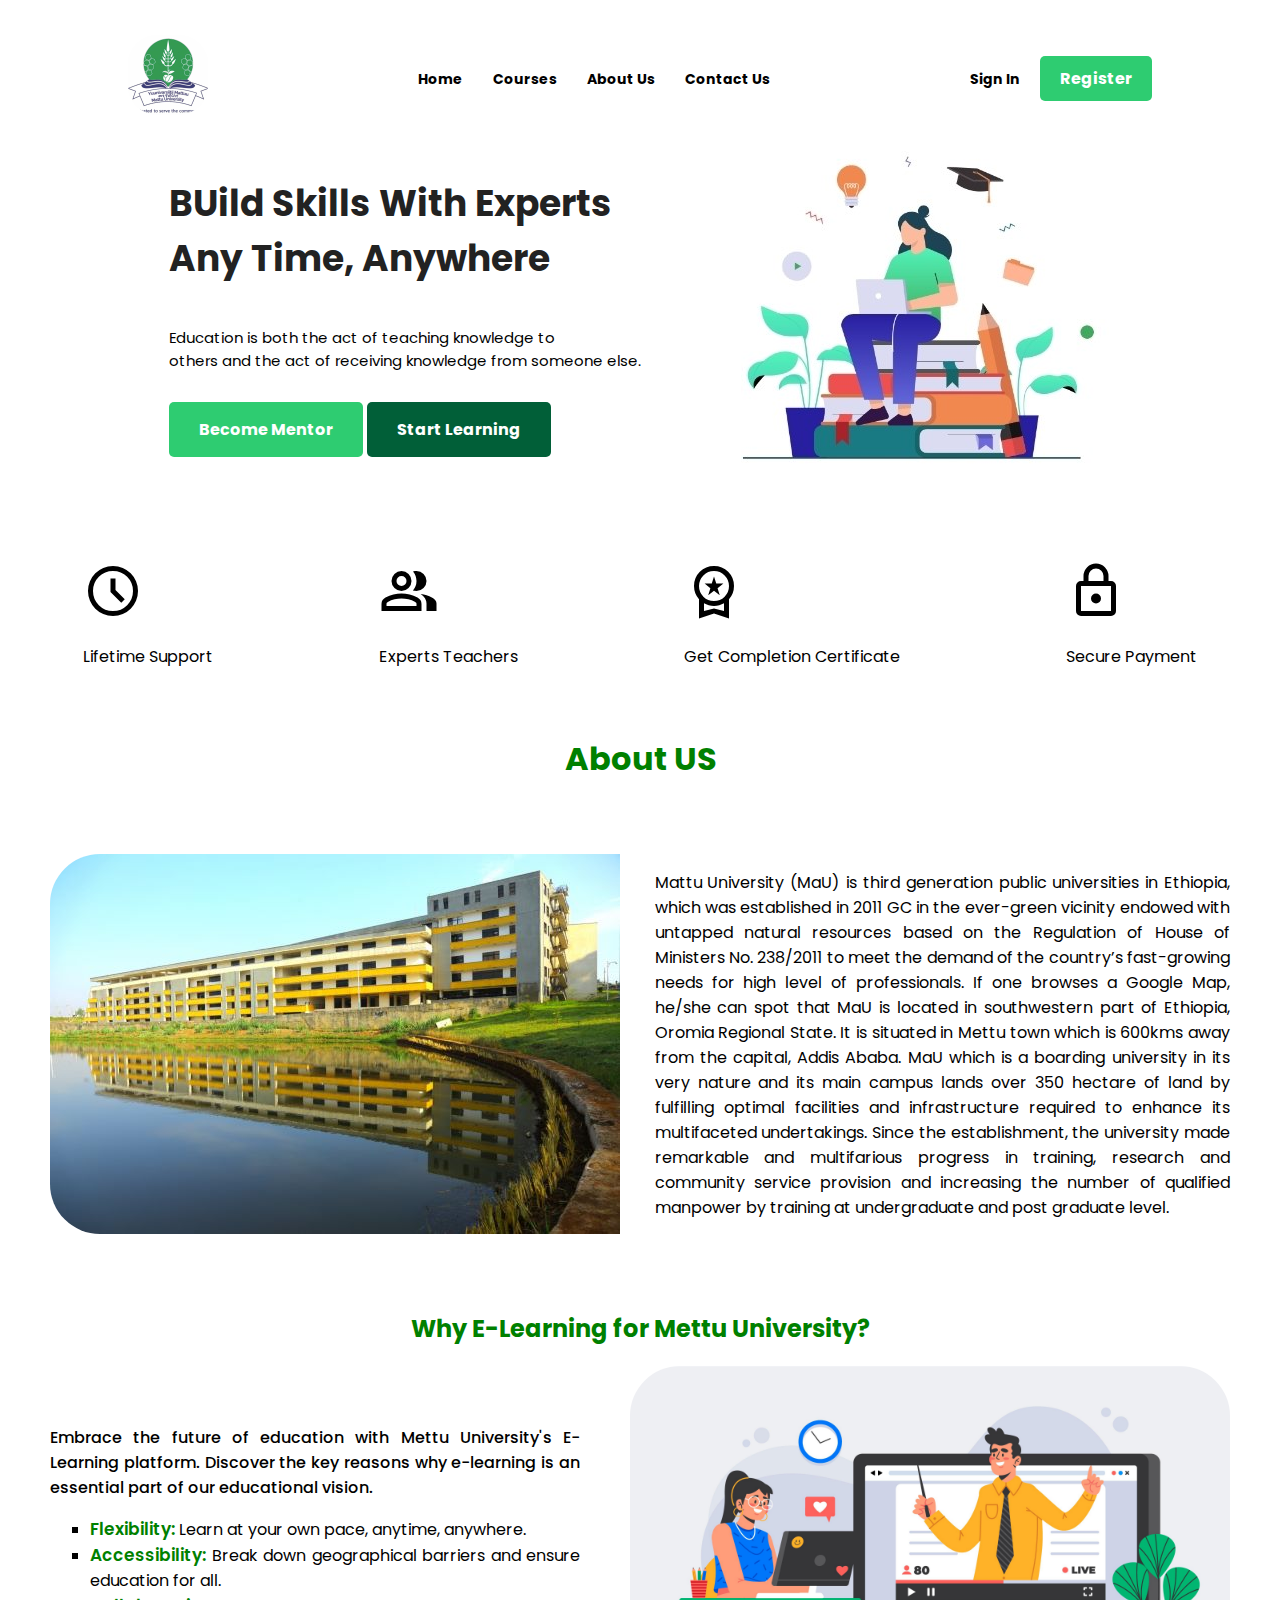
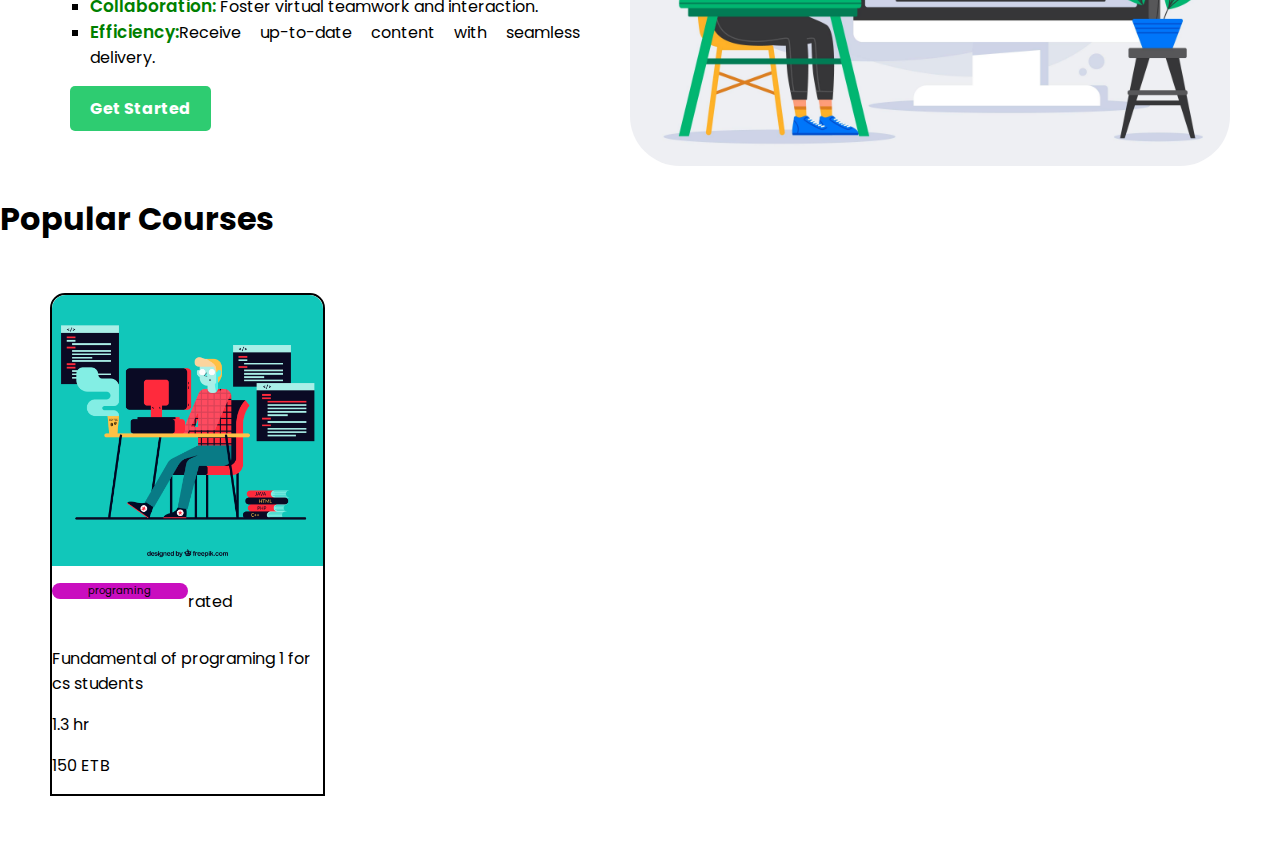
==== index.html @ 8c32590f "initial commit" ====
<!DOCTYPE html>
<html lang="en">
<head>
    <meta charset="UTF-8">
    <meta name="viewport" content="width=device-width, initial-scale=1.0">
    <link rel="icon" type="./logo/logo.png" href="./logo/logo.png" />
    <link rel="stylesheet" href="style.css">
    <link rel="preconnect" href="https://fonts.googleapis.com">
    <link rel="preconnect" href="https://fonts.gstatic.com" crossorigin>
    <link href="https://fonts.googleapis.com/css2?family=Mina&family=Poppins:ital,wght@0,100;0,400;0,500;0,600;0,700;0,800;1,100;1,500;1,600;1,800&family=Whisper&display=swap" rel="stylesheet">
    <title>Mettu University E-Learning</title>
</head>
<body>

  <header>
      <div class="container">
          <div class="logo">
              <img src="./logo/logo.jpg" alt="Mettu University Logo">
          </div>
          <div class="navig">
            <nav>
                <ul>
                    <li><a href="#">Home</a></li>
                    <li><a href="#">Courses</a></li>
                    <li><a href="#">About Us</a></li>
                    <li><a href="#">Contact Us</a></li>
                </ul>
            </nav>
          </div>
          <div class="btns">
            <div class="user-account">
                <a href="#" class="account-link">Sign In</a>
            </div>
              <div class="cta">
                  <a href="#" class="button">Register</a>
              </div>
          </div>
      </div>
  </header>
  <section class="hero">
    <div class="hero_container">
       <div class="left">
        <h1>BUild Skills With Experts <br> Any Time, Anywhere</h1>
        <p>Education is both the act of teaching knowledge to <br>others and the act of receiving knowledge from someone else.</p>
        <a href="#" class="button">Become Mentor</a>
        <a href="#" class="button" style=" background-color: rgb(1, 95, 56);">Start Learning</a>
       </div>
       <div class="right">
        <img src="./assets/1.jpg" alt="">
       </div>
    </div>
</section>
<section class="icons">
<div class="container main">
    <div class="time">
        <img src="./assets/time.svg" alt="time">
        <p>Lifetime Support</p>
    </div>
    <div class="teachers">
        <img src="./assets/teachers.svg" alt="teachers">
        <p>Experts Teachers</p>
    </div>
    <div class="certificate">
        <img src="./assets/ceritificate.svg" alt="certificate">
        <p>Get Completion Certificate</p>
    </div>
    <div class="paymetn">
        <img src="./assets/lock.svg" alt="payment">
        <p>Secure Payment</p>
    </div>
</div>
</section>
<section class="about">
    <h1>About US</h1>
    <div class="aboutUS">
        
        <div class="pic">
            <img src="./assets/meu.jpg" alt="">
        </div>
        <div class="text">
            <p>Mattu University (MaU) is third generation public universities in Ethiopia, which was established in 2011 GC in the ever-green vicinity endowed with untapped natural resources based on the Regulation of House of Ministers No. 238/2011 to meet the demand of the country’s fast-growing needs for high level of professionals. If one browses a Google Map, he/she can spot that MaU is located in southwestern part of Ethiopia, Oromia Regional State. It is situated in Mettu town which is 600kms away from the capital, Addis Ababa. MaU which is a boarding university in its very nature and its main campus lands over 350 hectare of land by fulfilling optimal facilities and infrastructure required to enhance its multifaceted undertakings. Since the establishment, the university made remarkable and multifarious progress in training, research and community service provision and increasing the number of qualified manpower by training at undergraduate and post graduate level.</p>
        </div>
       
    </div>
</section>
<section class="why-elearning">
    <h2>Why E-Learning for Mettu University?</h2>
    <div class="containerE">
      <div class="etext">
        <p>
            Embrace the future of education with Mettu University's E-Learning platform. Discover the key reasons why e-learning is an essential part of our educational vision.
        </p>
        <ul>
            <li><span>Flexibility:</span> Learn at your own pace, anytime, anywhere.</li>
            <li><span>Accessibility:</span> Break down geographical barriers and ensure education for all.</li>
            <li><span>Collaboration:</span> Foster virtual teamwork and interaction.</li>
            <li><span>Efficiency:</span>Receive up-to-date content with seamless delivery.</li>
        </ul>
        <div class="cta">
            <a href="#" class="button">Get Started</a>
        </div>
      </div> 
      <div class="eimg">
        <img src="./assets/elearn.jpg" alt="elearning">
      </div> 
       
    </div>
    
</section>
<section class="course">
    <h1>Popular Courses</h1>
    <div class="courses">
        <div class="course-item">
            <div class="banner">
                <img src="./assets/sample-banner1.jpg" alt="">
            </div>
            <div class="catagory">
               <div class="cata">
                <p> programing</p>
               </div>
               <div class="reting">
                <p>rated</p>
               </div>
            </div>
            <div class="description">
                <p class="course-disc">
                    Fundamental of programing 1 for cs students 
                </p>
                <p class="duration">
                    1.3 hr
                </p>
                <p class="price">
                    150 ETB
                </p>
            </div>
            <div class="mentor">

            </div>
        </div>
    </div>
</section>
</body>
</html>
---- style.css ----
body {
    margin: 0;
    padding: 0;
    font-family: 'Poppins', sans-serif;   
}

.container {
    display: flex;
    flex-direction: row;
    justify-content: center;
    align-items: center;
    padding-top: 30px;
}

header {
    color: #141414;
    padding: 5px 0;
}
.logo {
    margin-right: auto;
    padding-left: 10%;
}
.btns{
    margin-left: auto;
    display: flex;
    flex-direction: row;
    justify-content: center;
    align-items: center;
    padding-right: 10%;

}
.logo img {
    max-height: 80px;
    border-radius: 30px;
}
nav {
    display: flex;
    flex-direction: column;
    justify-content: center;
    align-items: center;
    
}
nav ul {
    list-style: none;
    display: flex;
    justify-content: center;
    align-items: center;
    text-align: center;
}

nav ul li {
    margin-right: 30px;  
}

nav a {
    font-weight: 700;
    text-decoration: none;
    color: #000000;
    font-size: 14px;
    transition: color 0.3s ease;
}

nav a:hover {
    color: #31a6c4;
}

.cta {
    margin-left: 20px;
}

.button {
    display: inline-block;
    padding: 10px 20px;
    background-color: #2ecc71;
    color: #fff;
    text-decoration: none;
    border-radius: 5px;
    font-weight: bold;
    transition: background-color 0.3s ease;
}

.button:hover {
    background-color: #116333;
}

.user-account {
    margin-left: auto;
}

.account-link {
    text-decoration: none;
    color: #000000;
    font-weight: 700;
    font-size: 14px;
    transition: color 0.3s ease;
}

.account-link:hover {
    color: #3d8ca0;
}
.hero_container {
    display: flex;
    flex-direction: row;
    justify-content: center;
    align-items: center; 
}
.hero_container .left{
    padding-right: 100px;
}
.hero-content span {
    font-weight: bolder;
    font-size: 40px;
    color: rgba(38, 131, 218, 0.911);
}
.hero h1 {
    color: #222222;
    font-size: 36px;
    font-weight: 700;
    margin-bottom: 40px;
    text-transform: capitalize;
}


.hero p {
    font-size: 15px;
    margin-bottom: 30px;
    text-align: justify;
   
}

/* Adjust the button styles if necessary */
.hero .button {
    display: inline-block;
    padding: 15px 30px;
    background-color: #2ecc71;
    color: #fff;
    text-decoration: none;
    border-radius: 5px;
    font-weight: bold;
    transition: background-color 0.3s ease;
}

.hero .button:hover {
    background-color: #27ae60;
}
.main {
    margin-top: 50px;
    justify-content:space-around;
}
.main img {
    width: 60px;
}
.aboutUS {
  display: flex;
  flex-direction: row;
   padding: 50px;
   justify-content: space-between;
}
.pic, text{
    width: 47%;
}
.pic img{
    padding-right: 100px;
    border-radius: 50px;
}
.about h1{
    margin-top: 50px;
    font-size: 700;
    color: green;
    font-weight: bolder;
    text-align: center;
}
.about p{
text-align: justify;
margin-left: 50px;
}
.why-elearning h2{
    text-align: center;
    font-size: 700;
    font-weight: bolder;
    color: green;
}
.containerE{
    display: flex;
    flex-direction: row;
    justify-content: center;
    align-items: center;
}
.etext{
    margin-left: 50px;
    margin-right: 50px;
}
.etext p{
    text-align: justify;
    font-size: 16px;
    font-weight: 500;
}
.etext li{
    list-style-type: square;
    text-align: justify;
}
.etext span {
    font-size: 17px;
    font-weight: 600;
    color: green;
}
.eimg img {
    width: 600px;
    margin-right: 50px;
    border-radius: 50px;
}
.courses {
    display: flex;
    flex-direction: column;
    margin: 50px;
}
.course-item {
    display: flex;
    flex-direction: column;
    border: 2px solid;
    border-radius: 15px  15px 0 0 ;
    width: 23%;
}
.banner img {
    width: 100%;
    border-radius: 14px  14px 0 0 ;
}
.catagory {
    display: flex;
    flex-direction: row;
}
.cata {
    width: 50%;
   margin: 0%;
}
.cata p {
    text-align: center;
    border-radius: 15px;
    background-color: #c90ebf;
    font-size: 10px;
}
.reting{
    margin-lefr: auto;
}
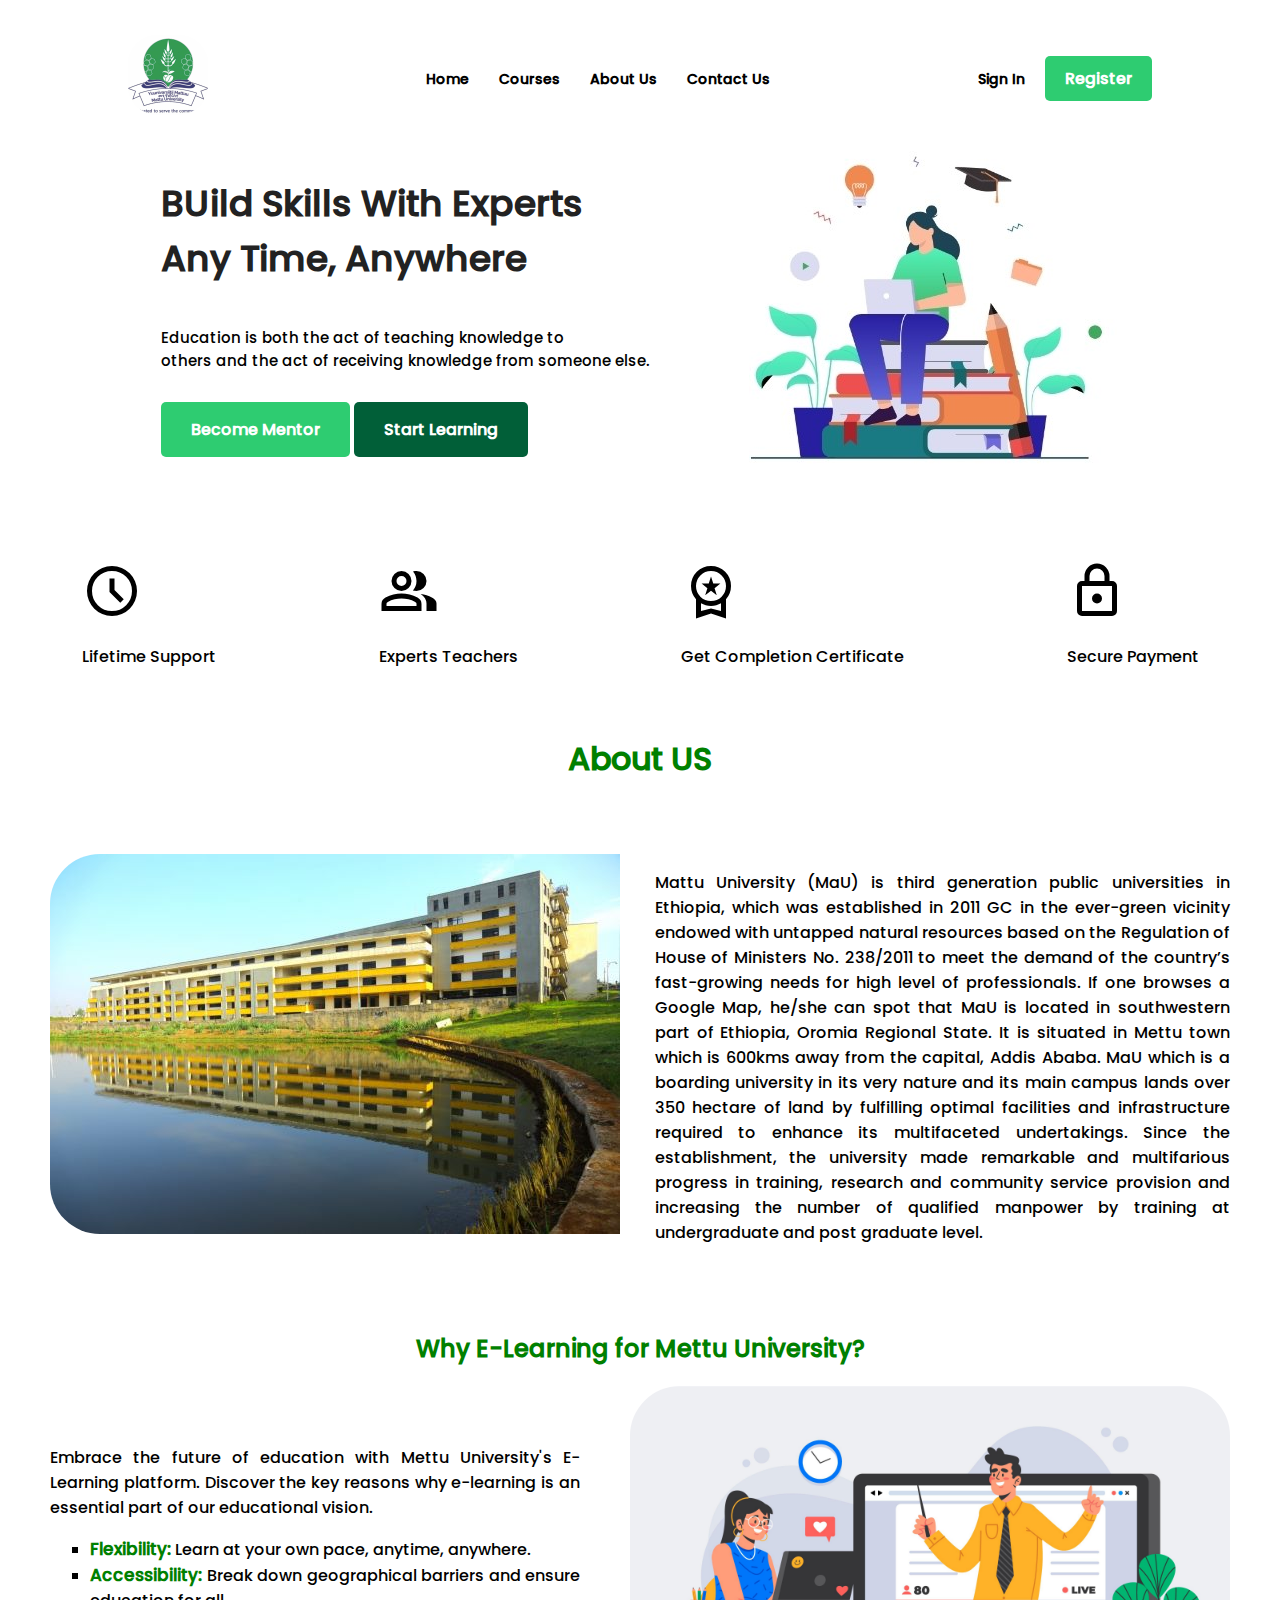
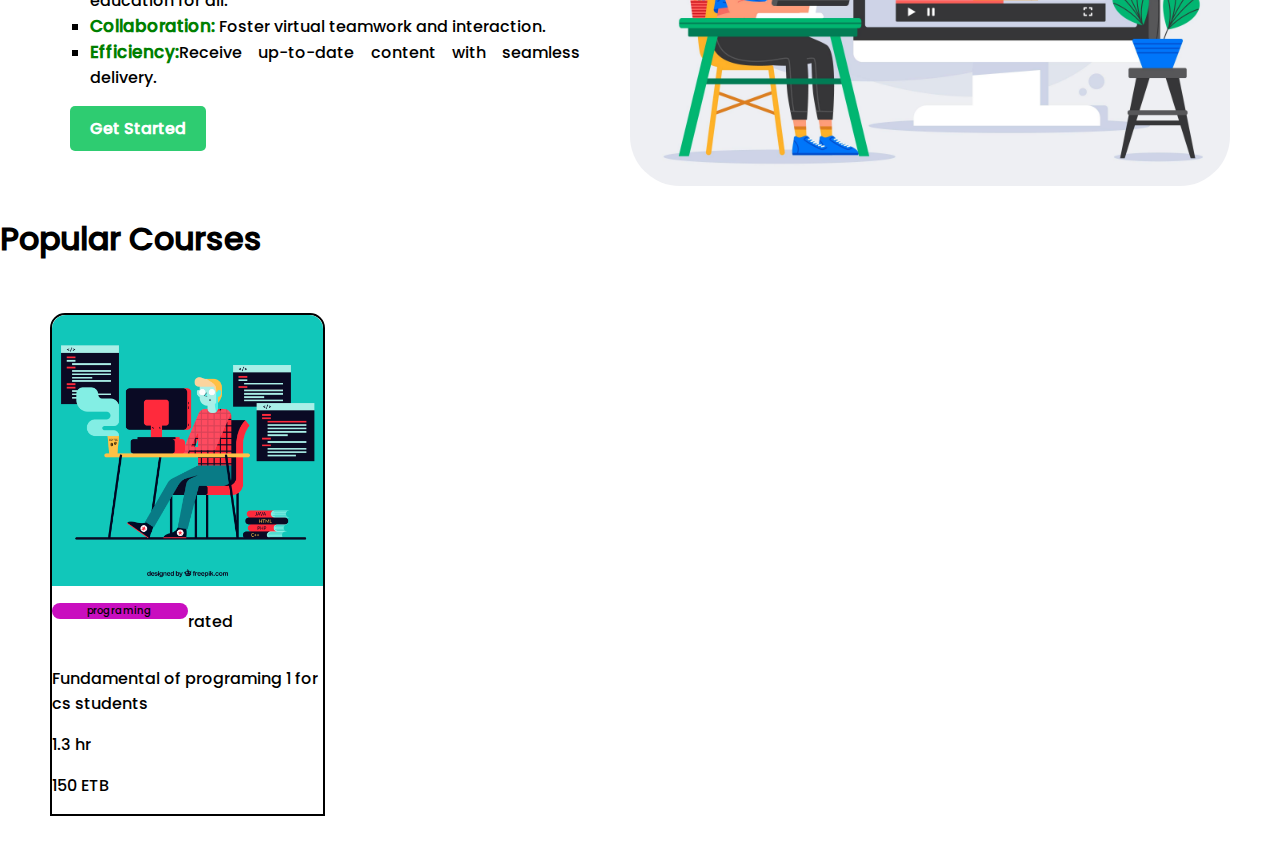
==== commit 45ff7c9f: "mentor side starting" ====
--- a/index.html
+++ b/index.html
@@ -3,11 +3,9 @@
 <head>
     <meta charset="UTF-8">
     <meta name="viewport" content="width=device-width, initial-scale=1.0">
-    <link rel="icon" type="./logo/logo.png" href="./logo/logo.png" />
+    <link rel="icon" type="./logo/logo.png" href="./assets/logo/logo.png" />
     <link rel="stylesheet" href="style.css">
-    <link rel="preconnect" href="https://fonts.googleapis.com">
-    <link rel="preconnect" href="https://fonts.gstatic.com" crossorigin>
-    <link href="https://fonts.googleapis.com/css2?family=Mina&family=Poppins:ital,wght@0,100;0,400;0,500;0,600;0,700;0,800;1,100;1,500;1,600;1,800&family=Whisper&display=swap" rel="stylesheet">
+    <link rel="stylesheet" href="font.css">
     <title>Mettu University E-Learning</title>
 </head>
 <body>
@@ -29,7 +27,7 @@
           </div>
           <div class="btns">
             <div class="user-account">
-                <a href="#" class="account-link">Sign In</a>
+                <a href="./App/index.php" class="account-link" target="_blank">Sign In</a>
             </div>
               <div class="cta">
                   <a href="#" class="button">Register</a>
--- a/font.css
+++ b/font.css
@@ -0,0 +1,18 @@
+@font-face {
+    font-family: 'Poppins-Black';
+    src: url('./assets/font/Poppins/Poppins-Black.ttf') format('truetype');
+}
+
+@font-face {
+    font-family: 'Poppins-BlackItalic';
+    src: url('./assets/font/Poppins/Poppins-BlackItalic.ttf') format('truetype');
+}
+
+@font-face {
+    font-family: 'Poppins-Medium';
+    src: url('./assets/font/Poppins/Poppins-Medium.ttf') format('truetype');
+}
+
+body {
+    font-family: 'Poppins-Medium', sans-serif; 
+}
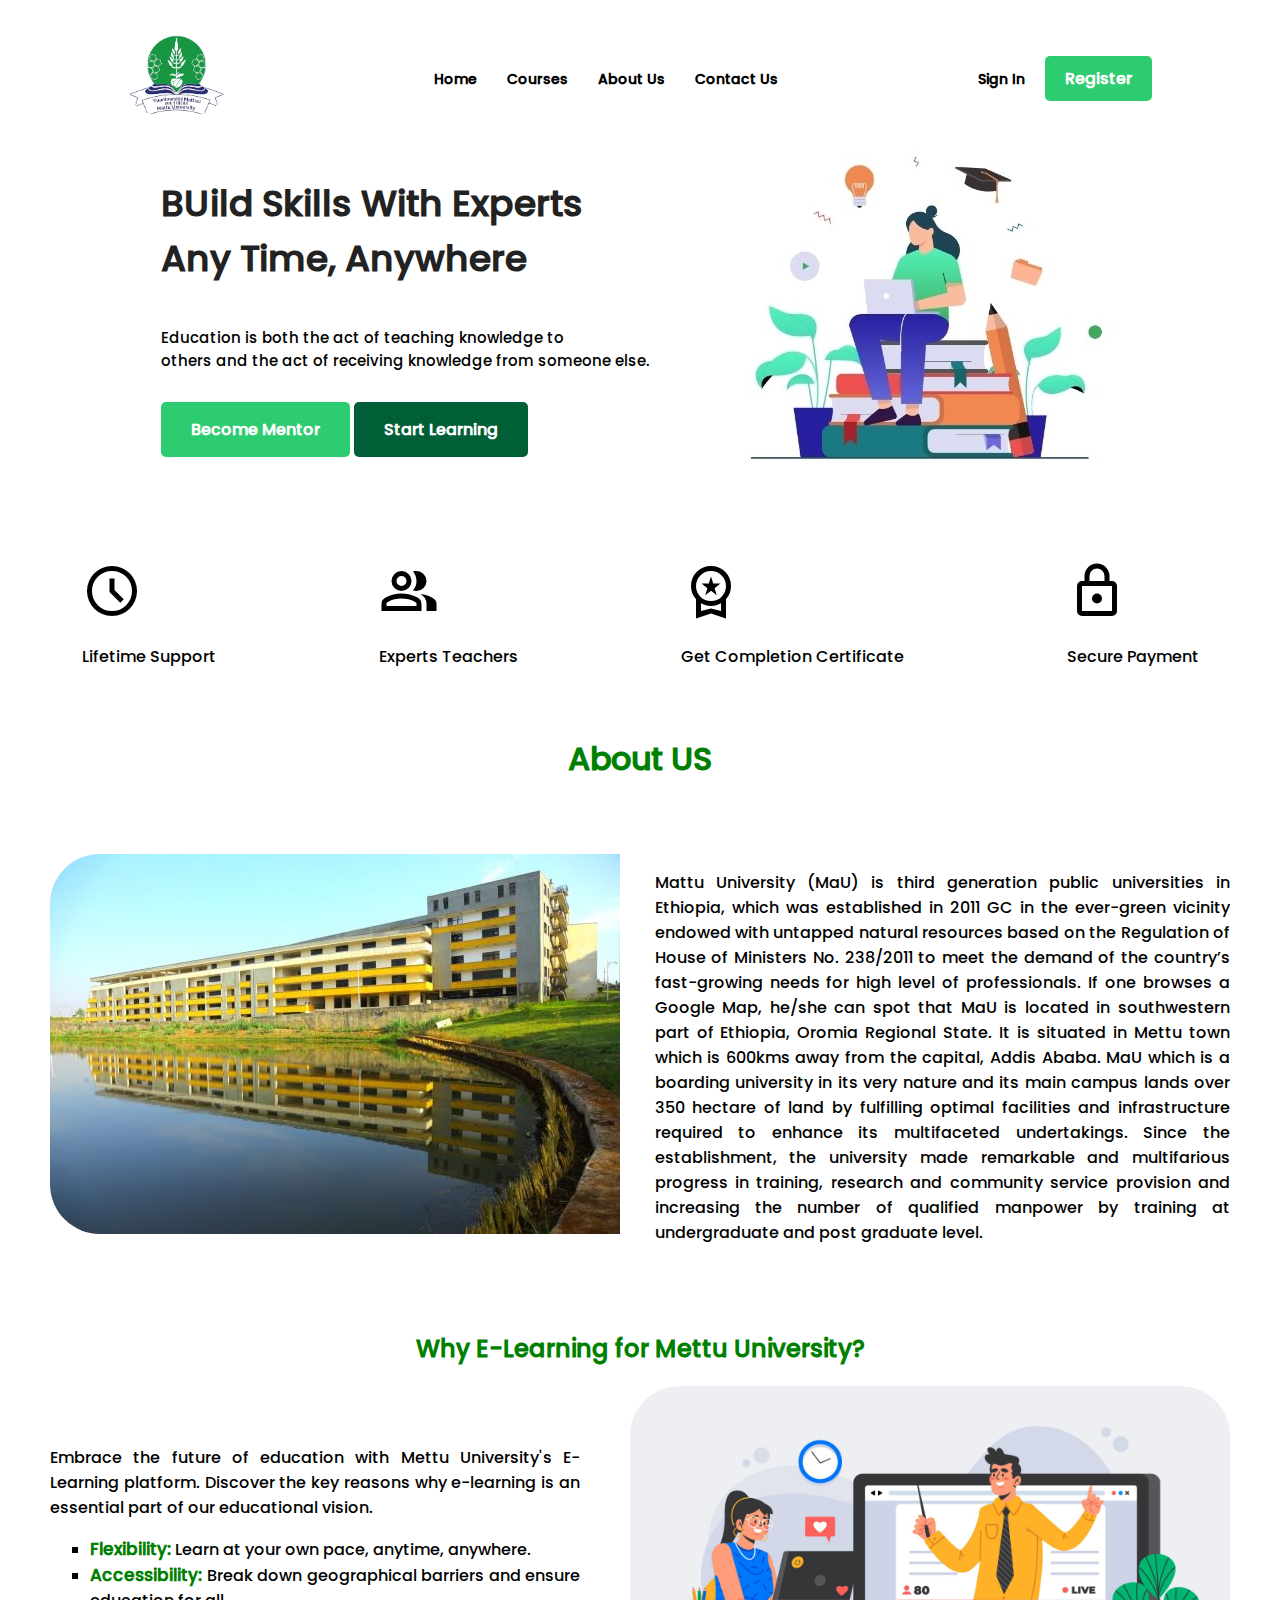
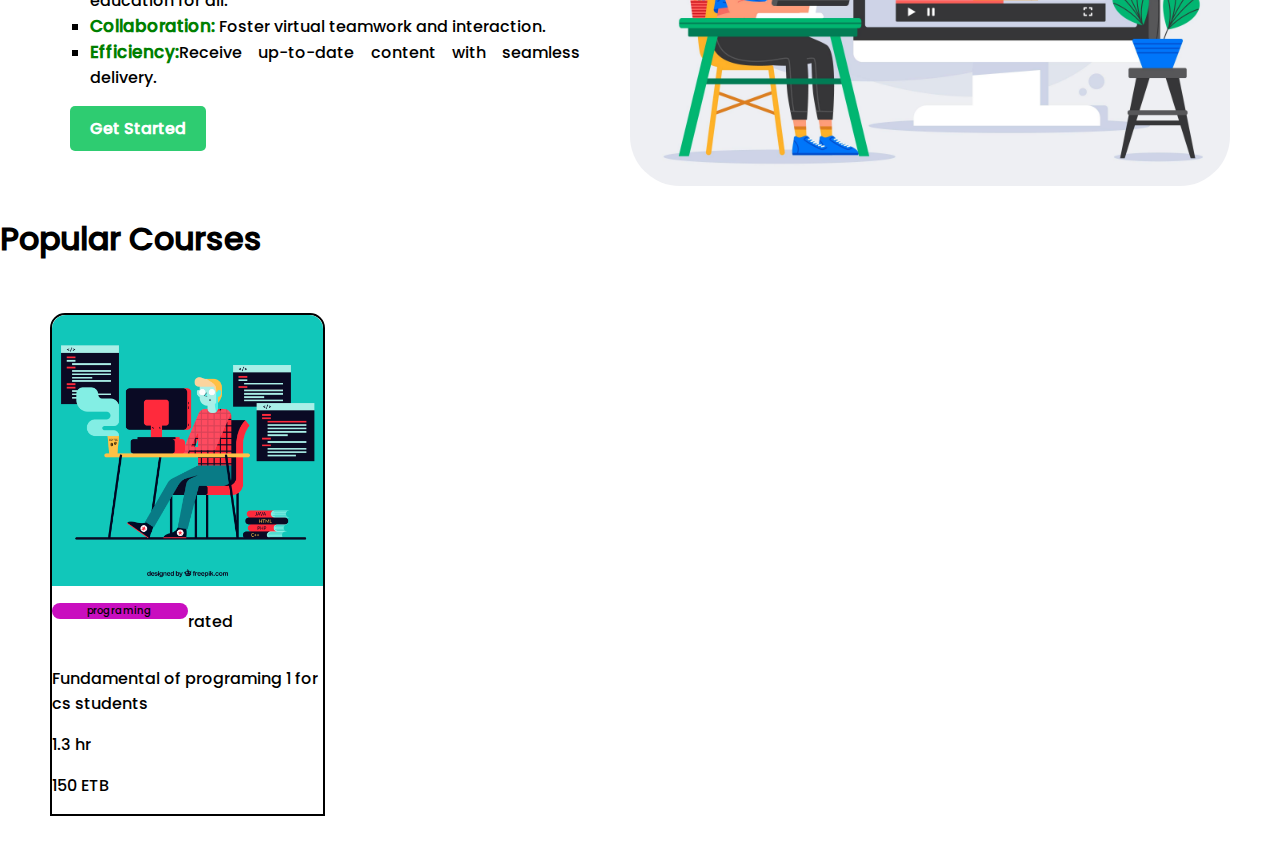
==== commit cec11da6: "mentor request" ====
--- a/index.html
+++ b/index.html
@@ -13,7 +13,7 @@
   <header>
       <div class="container">
           <div class="logo">
-              <img src="./logo/logo.jpg" alt="Mettu University Logo">
+              <img src="./assets/logo/logo.png" alt="Mettu University Logo">
           </div>
           <div class="navig">
             <nav>
@@ -30,7 +30,7 @@
                 <a href="./App/index.php" class="account-link" target="_blank">Sign In</a>
             </div>
               <div class="cta">
-                  <a href="#" class="button">Register</a>
+                  <a href="./App/signup.php" class="button" target="_blank">Register</a>
               </div>
           </div>
       </div>
@@ -40,8 +40,8 @@
        <div class="left">
         <h1>BUild Skills With Experts <br> Any Time, Anywhere</h1>
         <p>Education is both the act of teaching knowledge to <br>others and the act of receiving knowledge from someone else.</p>
-        <a href="#" class="button">Become Mentor</a>
-        <a href="#" class="button" style=" background-color: rgb(1, 95, 56);">Start Learning</a>
+        <a href="./Mentor/pages/request.php" target="_blank" class="button">Become Mentor</a>
+        <a href="./App/index.php" class="button" style=" background-color: rgb(1, 95, 56);">Start Learning</a>
        </div>
        <div class="right">
         <img src="./assets/1.jpg" alt="">
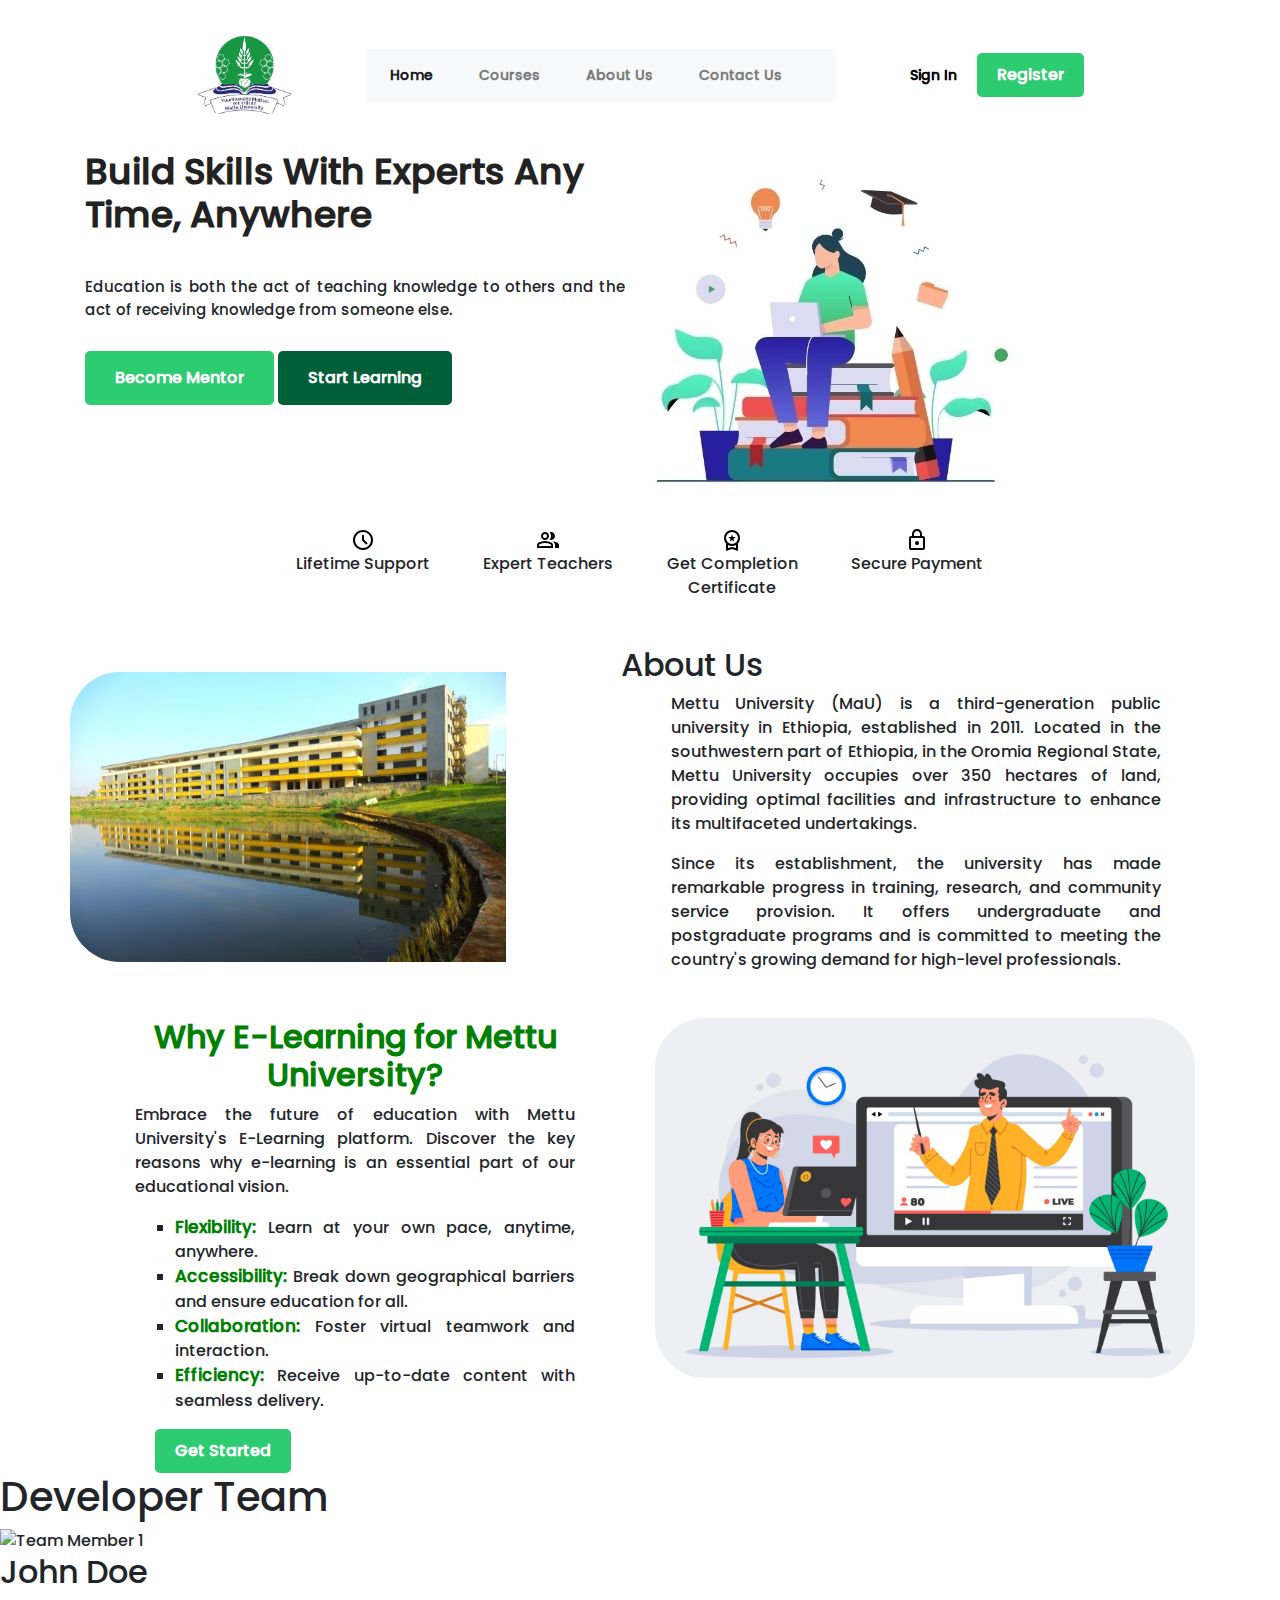
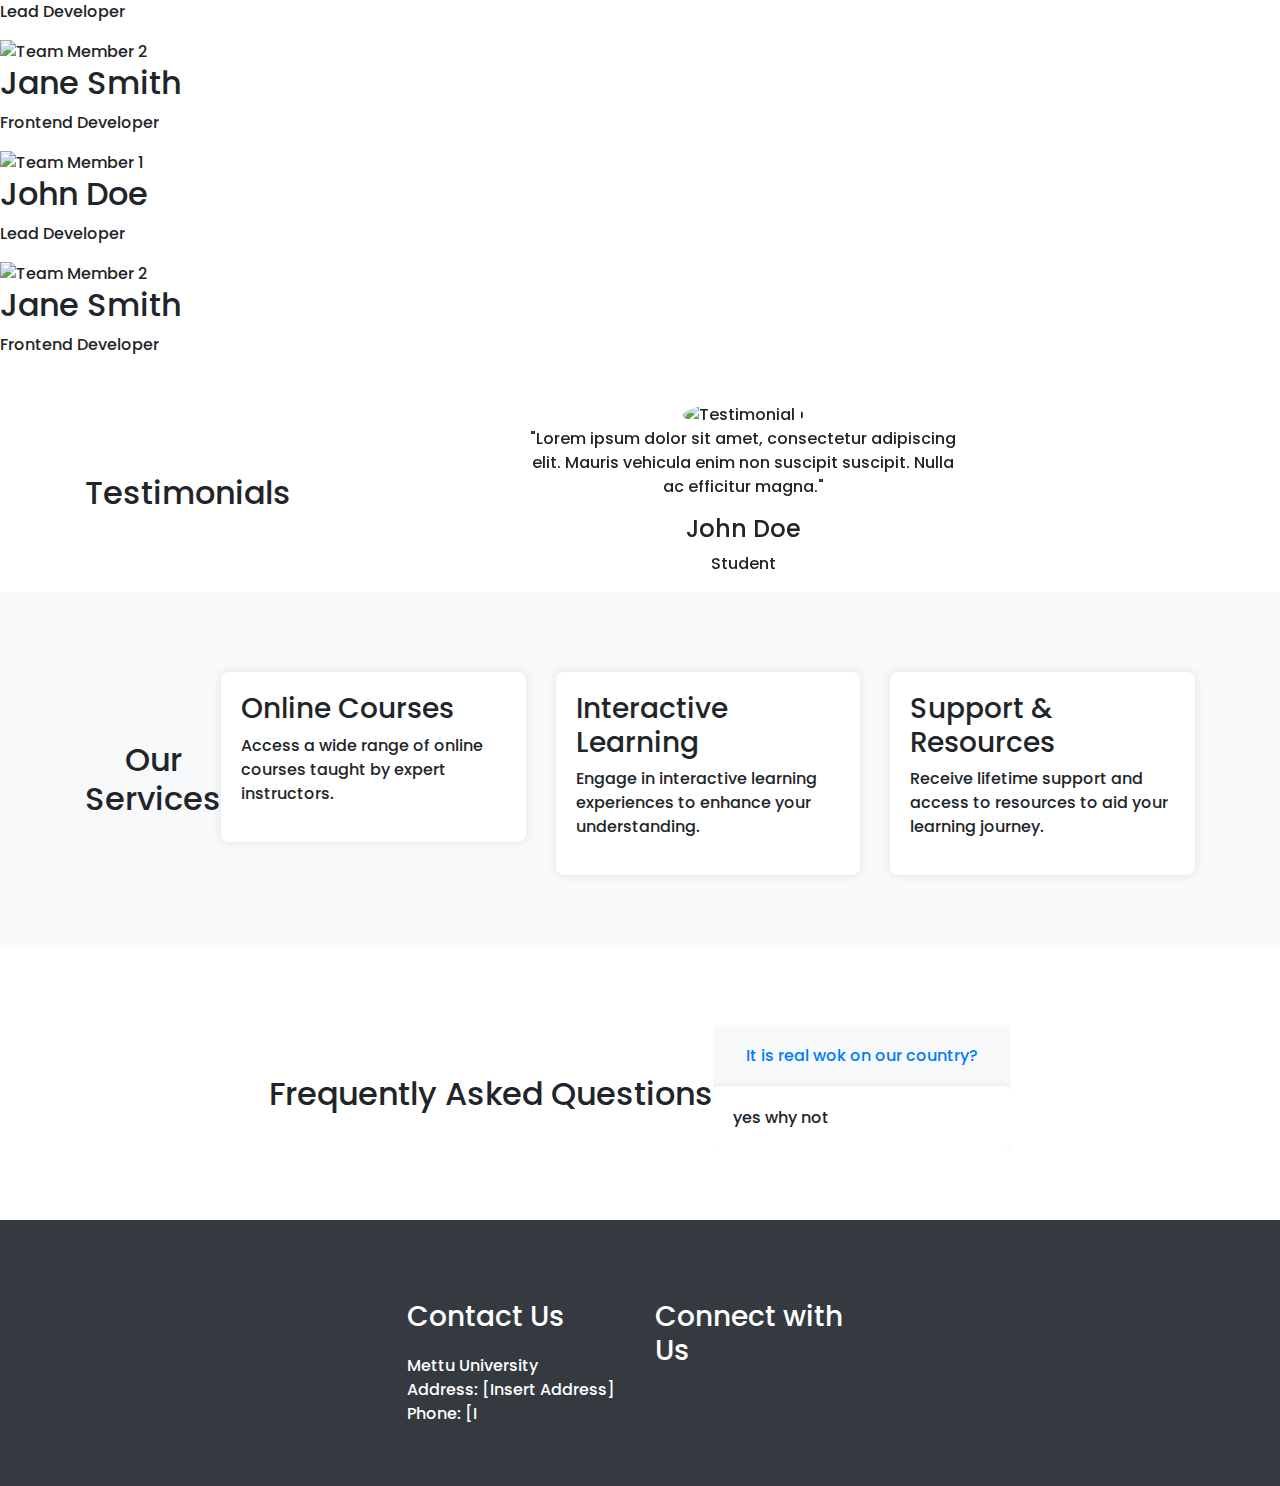
==== commit c6b1a5cf: "Update index.html" ====
--- a/index.html
+++ b/index.html
@@ -3,139 +3,415 @@
 <head>
     <meta charset="UTF-8">
     <meta name="viewport" content="width=device-width, initial-scale=1.0">
-    <link rel="icon" type="./logo/logo.png" href="./assets/logo/logo.png" />
+    <link rel="icon" type="image/png" href="./assets/logo/logo.png">
+    <link rel="stylesheet" href="https://stackpath.bootstrapcdn.com/bootstrap/4.5.2/css/bootstrap.min.css">
     <link rel="stylesheet" href="style.css">
     <link rel="stylesheet" href="font.css">
     <title>Mettu University E-Learning</title>
+    <style>
+        /* Services Section */
+        .services {
+            background-color: #f8f9fa;
+            padding: 50px 0;
+        }
+        .service-item {
+            background-color: #fff;
+            padding: 20px;
+            border-radius: 8px;
+            box-shadow: 0px 0px 10px rgba(0, 0, 0, 0.1);
+            margin-bottom: 20px;
+        }
+    
+        /* FAQs Section */
+        .faqs {
+            padding: 50px 0;
+        }
+        .card {
+            border: none;
+            margin-bottom: 20px;
+        }
+        .card-header {
+            background-color: #f8f9fa;
+            border: none;
+        }
+        .card-body {
+            background-color: #fff;
+            border-radius: 8px;
+            box-shadow: 0px 0px 10px rgba(0, 0, 0, 0.1);
+            padding: 20px;
+        }
+    
+        /* Contact Section */
+        .contact {
+            background-color: #f8f9fa;
+            padding: 50px 0;
+        }
+        .contact h3 {
+            margin-bottom: 20px;
+        }
+        .contact p {
+            margin-bottom: 10px;
+        }
+        .contact form {
+            background-color: #fff;
+            border-radius: 8px;
+            box-shadow: 0px 0px 10px rgba(0, 0, 0, 0.1);
+            padding: 20px;
+        }
+        .footer {
+        background-color: #343a40;
+        color: #fff;
+        padding: 50px 0;
+    }
+    .footer h3 {
+        margin-bottom: 20px;
+    }
+    .footer p {
+        margin-bottom: 10px;
+    }
+    .social-icons {
+        list-style: none;
+        padding: 0;
+        margin: 0;
+    }
+    .social-icons li {
+        display: inline-block;
+        margin-right: 10px;
+    }
+    .social-icons li:last-child {
+        margin-right: 0;
+    }
+    .social-icons a {
+        color: #fff;
+        font-size: 24px;
+    }
+    </style>
+    
 </head>
 <body>
 
-  <header>
-      <div class="container">
-          <div class="logo">
-              <img src="./assets/logo/logo.png" alt="Mettu University Logo">
-          </div>
-          <div class="navig">
-            <nav>
-                <ul>
-                    <li><a href="#">Home</a></li>
-                    <li><a href="#">Courses</a></li>
-                    <li><a href="#">About Us</a></li>
-                    <li><a href="#">Contact Us</a></li>
-                </ul>
-            </nav>
-          </div>
-          <div class="btns">
-            <div class="user-account">
-                <a href="./App/index.php" class="account-link" target="_blank">Sign In</a>
-            </div>
-              <div class="cta">
-                  <a href="./App/signup.php" class="button" target="_blank">Register</a>
-              </div>
-          </div>
-      </div>
-  </header>
-  <section class="hero">
-    <div class="hero_container">
-       <div class="left">
-        <h1>BUild Skills With Experts <br> Any Time, Anywhere</h1>
-        <p>Education is both the act of teaching knowledge to <br>others and the act of receiving knowledge from someone else.</p>
-        <a href="./Mentor/pages/request.php" target="_blank" class="button">Become Mentor</a>
-        <a href="./App/index.php" class="button" style=" background-color: rgb(1, 95, 56);">Start Learning</a>
-       </div>
-       <div class="right">
-        <img src="./assets/1.jpg" alt="">
-       </div>
+    <header>
+        <div class="container">
+            <div class="logo">
+                <img src="./assets/logo/logo.png" alt="Mettu University Logo">
+            </div>
+            <div class="navig">
+                <nav class="navbar navbar-expand-lg navbar-light bg-light">
+                    <ul class="navbar-nav mr-auto">
+                        <li class="nav-item active">
+                            <a class="nav-link" href="#">Home</a>
+                        </li>
+                        <li class="nav-item">
+                            <a class="nav-link" href="#">Courses</a>
+                        </li>
+                        <li class="nav-item">
+                            <a class="nav-link" href="#">About Us</a>
+                        </li>
+                        <li class="nav-item">
+                            <a class="nav-link" href="#">Contact Us</a>
+                        </li>
+                    </ul>
+                    <ul class="navbar-nav" id="userNav" style="display: none;">
+                        <li class="nav-item dropdown">
+                            <a class="nav-link dropdown-toggle" href="#" id="navbarDropdown" role="button" data-toggle="dropdown" aria-haspopup="true" aria-expanded="false">
+                                User
+                            </a>
+                            <div class="dropdown-menu" aria-labelledby="navbarDropdown">
+                                <a class="dropdown-item" href="#">Enrolled Courses</a>
+                                <a class="dropdown-item" href="#">Edit Profile</a>
+                                <a class="dropdown-item" href="#">Settings</a>
+                            </div>
+                        </li>
+                    </ul>
+                </nav>
+            </div>
+            <div class="btns">
+                <div class="user-account">
+                    <a href="./App/index.php" class="account-link" target="_blank">Sign In</a>
+                </div>
+                <div class="cta">
+                    <a href="./App/signup.php" class="button" target="_blank">Register</a>
+                </div>
+            </div>
+        </div>
+    </header>
+    
+
+    <section class="hero">
+        <div class="container">
+            <div class="row">
+                <div class="col-lg-6">
+                    <!-- Left content -->
+                    <h1>Build Skills With Experts Any Time, Anywhere</h1>
+                    <p>Education is both the act of teaching knowledge to others and the act of receiving knowledge from someone else.</p>
+                    <a href="./Mentor/pages/request.php" target="_blank" class="button">Become Mentor</a>
+                    <a href="./App/index.php" class="button" style="background-color: rgb(1, 95, 56);">Start Learning</a>
+                </div>
+                <div class="col-lg-6">
+                    <!-- Right content -->
+                    <img src="./assets/1.jpg" class="img-fluid" alt="">
+                </div>
+            </div>
+        </div>
+    </section>
+<section class="icons">
+    <div class="container">
+        <div class="row">
+            <div class="col-md-3">
+                <div class="time text-center">
+                    <img src="./assets/time.svg" alt="time">
+                    <p>Lifetime Support</p>
+                </div>
+            </div>
+            <div class="col-md-3">
+                <div class="teachers text-center">
+                    <img src="./assets/teachers.svg" alt="teachers">
+                    <p>Expert Teachers</p>
+                </div>
+            </div>
+            <div class="col-md-3">
+                <div class="certificate text-center">
+                    <img src="./assets/ceritificate.svg" alt="certificate">
+                    <p>Get Completion Certificate</p>
+                </div>
+            </div>
+            <div class="col-md-3">
+                <div class="payment text-center">
+                    <img src="./assets/lock.svg" alt="payment">
+                    <p>Secure Payment</p>
+                </div>
+            </div>
+        </div>
     </div>
 </section>
-<section class="icons">
-<div class="container main">
-    <div class="time">
-        <img src="./assets/time.svg" alt="time">
-        <p>Lifetime Support</p>
-    </div>
-    <div class="teachers">
-        <img src="./assets/teachers.svg" alt="teachers">
-        <p>Experts Teachers</p>
-    </div>
-    <div class="certificate">
-        <img src="./assets/ceritificate.svg" alt="certificate">
-        <p>Get Completion Certificate</p>
-    </div>
-    <div class="paymetn">
-        <img src="./assets/lock.svg" alt="payment">
-        <p>Secure Payment</p>
-    </div>
-</div>
-</section>
-<section class="about">
-    <h1>About US</h1>
-    <div class="aboutUS">
+<!--
+    <section class="about">
+        <h1>About US</h1>
+        <div class="aboutUS">
+            
+            <div class="pic">
+                <img src="./assets/meu.jpg" alt="">
+            </div>
+            <div class="text">
+                <p>Mattu University (MaU) is third generation public universities in Ethiopia, which was established in 2011 GC in the ever-green vicinity endowed with untapped natural resources based on the Regulation of House of Ministers No. 238/2011 to meet the demand of the country’s fast-growing needs for high level of professionals. If one browses a Google Map, he/she can spot that MaU is located in southwestern part of Ethiopia, Oromia Regional State. It is situated in Mettu town which is 600kms away from the capital, Addis Ababa. MaU which is a boarding university in its very nature and its main campus lands over 350 hectare of land by fulfilling optimal facilities and infrastructure required to enhance its multifaceted undertakings. Since the establishment, the university made remarkable and multifarious progress in training, research and community service provision and increasing the number of qualified manpower by training at undergraduate and post graduate level.</p>
+            </div>
+           
+        </div>
+    </section> -->
+    <section class="about">
+        <div class="container">
+            <div class="row align-items-center">
+            
+                    <div class="pic">
+                        <img src="./assets/meu.jpg" class="img-fluid" alt="">
+                    </div>
+                
+                <div class="col-md-6">
+                    <div class="text">
+                        <h2>About Us</h2>
+                        <p>Mettu University (MaU) is a third-generation public university in Ethiopia, established in 2011. Located in the southwestern part of Ethiopia, in the Oromia Regional State, Mettu University occupies over 350 hectares of land, providing optimal facilities and infrastructure to enhance its multifaceted undertakings.</p>
+                        <p>Since its establishment, the university has made remarkable progress in training, research, and community service provision. It offers undergraduate and postgraduate programs and is committed to meeting the country's growing demand for high-level professionals.</p>
+                    </div>
+                </div>
+            </div>
+        </div>
+    </section>
+    
+<!--
+    <section class="why-elearning">
+        <h2>Why E-Learning for Mettu University?</h2>
+        <div class="containerE">
+          <div class="etext">
+            <p>
+                Embrace the future of education with Mettu University's E-Learning platform. Discover the key reasons why e-learning is an essential part of our educational vision.
+            </p>
+            <ul>
+                <li><span>Flexibility:</span> Learn at your own pace, anytime, anywhere.</li>
+                <li><span>Accessibility:</span> Break down geographical barriers and ensure education for all.</li>
+                <li><span>Collaboration:</span> Foster virtual teamwork and interaction.</li>
+                <li><span>Efficiency:</span>Receive up-to-date content with seamless delivery.</li>
+            </ul>
+            <div class="cta">
+                <a href="#" class="button">Get Started</a>
+            </div>
+          </div> 
+          <div class="eimg">
+            <img src="./assets/elearn.jpg" alt="elearning">
+          </div> 
+           
+        </div>
         
-        <div class="pic">
-            <img src="./assets/meu.jpg" alt="">
-        </div>
-        <div class="text">
-            <p>Mattu University (MaU) is third generation public universities in Ethiopia, which was established in 2011 GC in the ever-green vicinity endowed with untapped natural resources based on the Regulation of House of Ministers No. 238/2011 to meet the demand of the country’s fast-growing needs for high level of professionals. If one browses a Google Map, he/she can spot that MaU is located in southwestern part of Ethiopia, Oromia Regional State. It is situated in Mettu town which is 600kms away from the capital, Addis Ababa. MaU which is a boarding university in its very nature and its main campus lands over 350 hectare of land by fulfilling optimal facilities and infrastructure required to enhance its multifaceted undertakings. Since the establishment, the university made remarkable and multifarious progress in training, research and community service provision and increasing the number of qualified manpower by training at undergraduate and post graduate level.</p>
-        </div>
-       
+    </section>
+-->
+<section class="why-elearning">
+    <div class="container">
+        <div class="row">
+            <div class="col-md-6">
+                <div class="etext">
+                    <h2>Why E-Learning for Mettu University?</h2>
+                    <p>Embrace the future of education with Mettu University's E-Learning platform. Discover the key reasons why e-learning is an essential part of our educational vision.</p>
+                    <ul>
+                        <li><span>Flexibility:</span> Learn at your own pace, anytime, anywhere.</li>
+                        <li><span>Accessibility:</span> Break down geographical barriers and ensure education for all.</li>
+                        <li><span>Collaboration:</span> Foster virtual teamwork and interaction.</li>
+                        <li><span>Efficiency:</span> Receive up-to-date content with seamless delivery.</li>
+                    </ul>
+                    <div class="cta">
+                        <a href="#" class="button">Get Started</a>
+                    </div>
+                </div>
+            </div>
+            <div class="col-md-6">
+                <div class="eimg">
+                    <img src="./assets/elearn.jpg" class="img-fluid" alt="elearning">
+                </div>
+            </div>
+        </div>
     </div>
 </section>
-<section class="why-elearning">
-    <h2>Why E-Learning for Mettu University?</h2>
-    <div class="containerE">
-      <div class="etext">
-        <p>
-            Embrace the future of education with Mettu University's E-Learning platform. Discover the key reasons why e-learning is an essential part of our educational vision.
-        </p>
-        <ul>
-            <li><span>Flexibility:</span> Learn at your own pace, anytime, anywhere.</li>
-            <li><span>Accessibility:</span> Break down geographical barriers and ensure education for all.</li>
-            <li><span>Collaboration:</span> Foster virtual teamwork and interaction.</li>
-            <li><span>Efficiency:</span>Receive up-to-date content with seamless delivery.</li>
-        </ul>
-        <div class="cta">
-            <a href="#" class="button">Get Started</a>
-        </div>
-      </div> 
-      <div class="eimg">
-        <img src="./assets/elearn.jpg" alt="elearning">
-      </div> 
-       
-    </div>
-    
-</section>
-<section class="course">
-    <h1>Popular Courses</h1>
-    <div class="courses">
-        <div class="course-item">
-            <div class="banner">
-                <img src="./assets/sample-banner1.jpg" alt="">
-            </div>
-            <div class="catagory">
-               <div class="cata">
-                <p> programing</p>
-               </div>
-               <div class="reting">
-                <p>rated</p>
-               </div>
-            </div>
-            <div class="description">
-                <p class="course-disc">
-                    Fundamental of programing 1 for cs students 
-                </p>
-                <p class="duration">
-                    1.3 hr
-                </p>
-                <p class="price">
-                    150 ETB
-                </p>
-            </div>
-            <div class="mentor">
 
-            </div>
-        </div>
-    </div>
-</section>
+    <section class="developer-team">
+        <h1>Developer Team</h1>
+        <div class="team-members">
+            <div class="team-member">
+                <img src="./assets/team-member1.jpg" alt="Team Member 1">
+                <h2>John Doe</h2>
+                <p>Lead Developer</p>
+            </div>
+            <div class="team-member">
+                <img src="./assets/team-member2.jpg" alt="Team Member 2">
+                <h2>Jane Smith</h2>
+                <p>Frontend Developer</p>
+            </div>
+            <div class="team-member">
+                <img src="./assets/team-member1.jpg" alt="Team Member 1">
+                <h2>John Doe</h2>
+                <p>Lead Developer</p>
+            </div>
+            <div class="team-member">
+                <img src="./assets/team-member2.jpg" alt="Team Member 2">
+                <h2>Jane Smith</h2>
+                <p>Frontend Developer</p>
+            </div>
+        </div>
+    </section>
+    <section class="testimonials">
+        <div class="container">
+            <h2 class="text-center">Testimonials</h2>
+            <div id="testimonialCarousel" class="carousel slide" data-ride="carousel">
+                <div class="carousel-inner">
+                    <div class="carousel-item active">
+                        <div class="row justify-content-center">
+                            <div class="col-md-8 col-lg-6">
+                                <div class="testimonial-item text-center">
+                                    <img src="./assets/team-member2.jpg" class="img-fluid rounded-circle" alt="Testimonial 1">
+                                    <p class="testimonial-text">"Lorem ipsum dolor sit amet, consectetur adipiscing elit. Mauris vehicula enim non suscipit suscipit. Nulla ac efficitur magna."</p>
+                                    <h4 class="testimonial-author">John Doe</h4>
+                                    <p class="testimonial-role">Student</p>
+                                </div>
+                            </div>
+                        </div>
+                    </div>
+                    <div class="carousel-item">
+                        <div class="row justify-content-center">
+                            <div class="col-md-8 col-lg-6">
+                                <div class="testimonial-item text-center">
+                                    <img src="./assets/team-member1.jpg" class="img-fluid rounded-circle" alt="Testimonial 2">
+                                    <p class="testimonial-text">"Quisque et dolor et nulla vehicula commodo nec sit amet nunc. Nam auctor diam quis odio consequat viverra."</p>
+                                    <h4 class="testimonial-author">Jane Smith</h4>
+                                    <p class="testimonial-role">Alumnus</p>
+                                </div>
+                            </div>
+                        </div>
+                    </div>
+                    <!-- Add more carousel items as needed -->
+                </div>
+                <!-- Carousel Controls -->
+                <a class="carousel-control-prev" href="#testimonialCarousel" role="button" data-slide="prev">
+                    <span class="carousel-control-prev-icon" aria-hidden="true"></span>
+                    <span class="sr-only">Previous</span>
+                </a>
+                <a class="carousel-control-next" href="#testimonialCarousel" role="button" data-slide="next">
+                    <span class="carousel-control-next-icon" aria-hidden="true"></span>
+                    <span class="sr-only">Next</span>
+                </a>
+            </div>
+        </div>
+    </section>
+    
+    <section class="services">
+        <div class="container">
+            <h2 class="text-center">Our Services</h2>
+            <div class="row">
+                <div class="col-md-4">
+                    <div class="service-item">
+                        <h3>Online Courses</h3>
+                        <p>Access a wide range of online courses taught by expert instructors.</p>
+                    </div>
+                </div>
+                <div class="col-md-4">
+                    <div class="service-item">
+                        <h3>Interactive Learning</h3>
+                        <p>Engage in interactive learning experiences to enhance your understanding.</p>
+                    </div>
+                </div>
+                <div class="col-md-4">
+                    <div class="service-item">
+                        <h3>Support & Resources</h3>
+                        <p>Receive lifetime support and access to resources to aid your learning journey.</p>
+                    </div>
+                </div>
+            </div>
+        </div>
+    </section>
+    <section class="faqs">
+        <div class="container">
+            <h2 class="text-center">Frequently Asked Questions</h2>
+            <div class="accordion" id="accordionFaqs">
+                <div class="card">
+                    <div class="card-header" id="faqHeading1">
+                        <h3 class="mb-0">
+                            <button class="btn btn-link" type="button" data-toggle="collapse" data-target="#faqCollapse1" aria-expanded="true" aria-controls="faqCollapse1">
+                                It is real wok on our country?
+                            </button>
+                        </h3>
+                    </div>
+                    <div id="faqCollapse1" class="collapse show" aria-labelledby="faqHeading1" data-parent="#accordionFaqs">
+                        <div class="card-body">
+                           yes why not
+                        </div>
+                    </div>
+                </div>
+                <!-- Add more FAQ items as needed -->
+            </div>
+        </div>
+    </section>
+    <footer class="footer">
+        <div class="container">
+            <div class="row">
+                <div class="col-md-6">
+                    <h3>Contact Us</h3>
+                    <p>Mettu University<br>Address: [Insert Address]<br>Phone: [I</p>
+                </div>
+                <div class="col-md-6">
+                    <h3>Connect with Us</h3>
+                    <ul class="social-icons">
+                        <li><a href="#"><i class="fab fa-facebook-f"></i></a></li>
+                        <li><a href="#"><i class="fab fa-twitter"></i></a></li>
+                        <li><a href="#"><i class="fab fa-instagram"></i></a></li>
+                        <!-- Add more social icons as needed -->
+                    </ul>
+                </div>
+            </div>
+        </div>
+    </footer>
+    
+        
+    
+    <!-- Bootstrap JS, jQuery, and any other library -->
+    <script src="https://code.jquery.com/jquery-3.5.1.slim.min.js"></script>
+    <script src="https://cdn.jsdelivr.net/npm/@popperjs/core@2.9.1/dist/umd/popper.min.js"></script>
+    <script src="https://stackpath.bootstrapcdn.com/bootstrap/4.5.2/js/bootstrap.min.js"></script>
+    <script src="script.js"></script>
 </body>
-</html>
+</html>    
